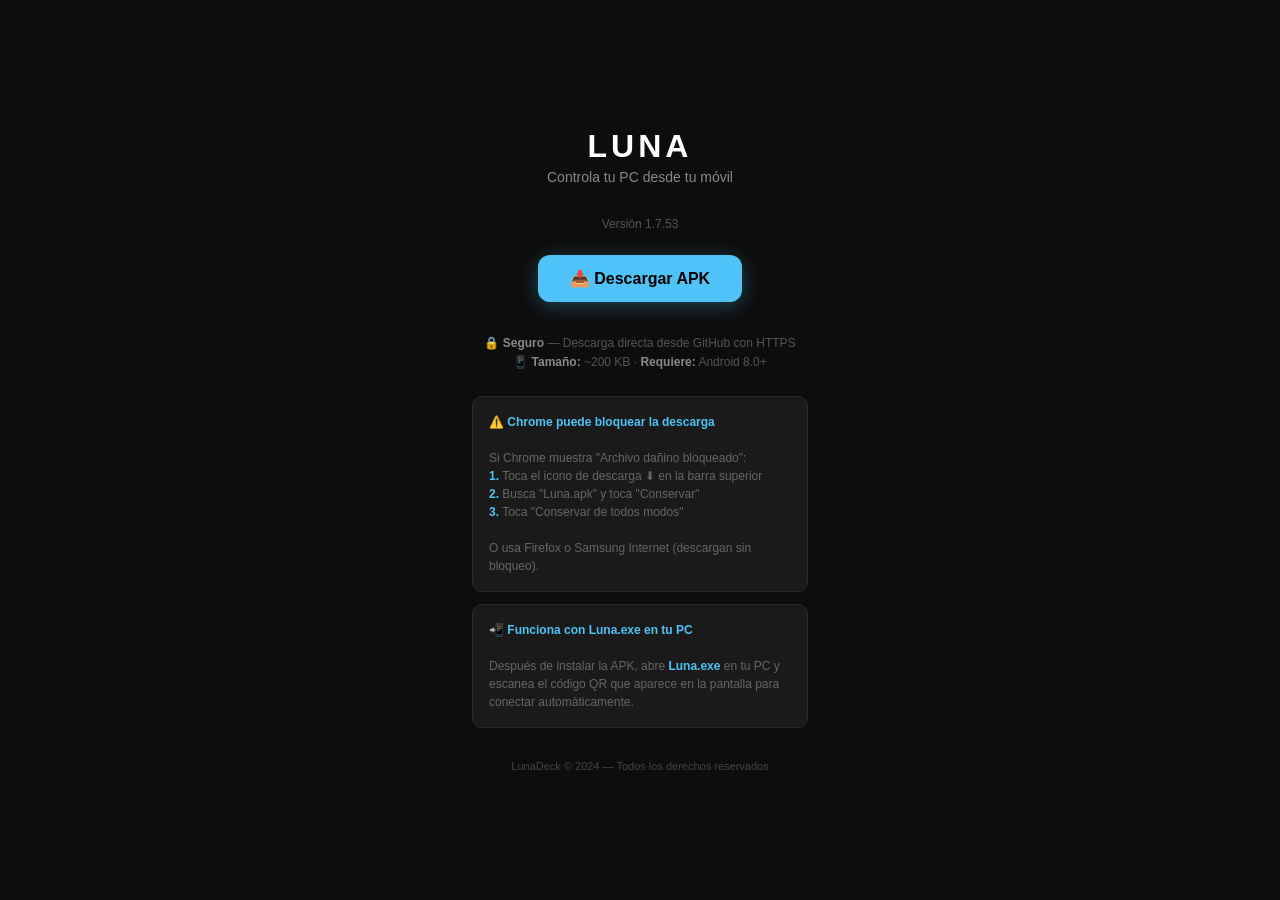
==== index.html @ c41c32d7 "Initial commit - APK v1.7.55" ====
<!DOCTYPE html>
<html lang="es">
<head>
  <meta charset="UTF-8">
  <meta name="viewport" content="width=device-width, initial-scale=1.0">
  <title>Luna APK</title>
  <style>
    *, *::before, *::after { margin:0; padding:0; box-sizing:border-box; }
    html, body {
      height:100%;
      background:#0D0D0D;
      color:#E0E0E0;
      font-family:-apple-system, BlinkMacSystemFont,'Segoe UI',Roboto,sans-serif;
      display:flex; align-items:center; justify-content:center;
    }
    .card {
      text-align:center;
      padding:48px 32px;
      max-width:400px;
      width:100%;
    }
    .logo {
      width:72px; height:72px;
      margin-bottom:16px;
    }
    h1 {
      font-size:32px;
      letter-spacing:4px;
      color:#FFF;
      margin-bottom:4px;
    }
    .sub {
      font-size:14px;
      color:#888;
      margin-bottom:32px;
    }
    .version {
      font-size:12px;
      color:#555;
      margin-bottom:24px;
    }
    .btn {
      display:inline-flex;
      align-items:center;
      gap:10px;
      background:#4FC3F7;
      color:#000;
      font-size:16px;
      font-weight:700;
      padding:14px 32px;
      border:none;
      border-radius:12px;
      cursor:pointer;
      text-decoration:none;
      transition:transform 0.15s;
      box-shadow:0 4px 20px rgba(79,195,247,0.3);
    }
    .btn:active { transform:scale(0.97); }
    .btn:hover { background:#45B0E0; }
    .info {
      margin-top:32px;
      font-size:12px;
      color:#555;
      line-height:1.6;
    }
    .info strong { color:#888; }
    .note {
      margin-top:24px;
      padding:16px;
      background:#1A1A1A;
      border:1px solid #2A2A2A;
      border-radius:10px;
      font-size:12px;
      color:#666;
      line-height:1.5;
      text-align:left;
    }
    .note strong { color:#4FC3F7; }
    .footer {
      margin-top:32px;
      font-size:11px;
      color:#444;
    }
  </style>
</head>
<body>
  <div class="card">
    <h1>LUNA</h1>
    <p class="sub">Controla tu PC desde tu m&oacute;vil</p>
    <p class="version">Versi&oacute;n <span id="apk-version">1.7.53</span></p>

    <a class="btn" id="download-link" href="Luna.apk" target="_blank">
      &#x1F4E5; Descargar APK
    </a>

    <div class="info">
      <strong>&#x1F512; Seguro</strong> &mdash; Descarga directa desde GitHub con HTTPS<br>
      <strong>&#x1F4F1; Tama&ntilde;o:</strong> ~200 KB &middot; <strong>Requiere:</strong> Android 8.0+
    </div>

    <div class="note">
      <strong>&#x26A0;&#xFE0F; Chrome puede bloquear la descarga</strong><br><br>
      Si Chrome muestra &quot;Archivo da&ntilde;ino bloqueado&quot;:<br>
      <strong>1.</strong> Toca el icono de descarga &#x2B07; en la barra superior<br>
      <strong>2.</strong> Busca "Luna.apk" y toca "Conservar"<br>
      <strong>3.</strong> Toca "Conservar de todos modos"<br><br>
      O usa Firefox o Samsung Internet (descargan sin bloqueo).
    </div>

    <div class="note" style="margin-top:12px;">
      <strong>&#x1F4F2; Funciona con Luna.exe en tu PC</strong><br><br>
      Despu&eacute;s de instalar la APK, abre <strong>Luna.exe</strong> en tu PC y escanea el c&oacute;digo QR que aparece en la pantalla para conectar autom&aacute;ticamente.
    </div>

    <p class="footer">LunaDeck &copy; 2024 &mdash; Todos los derechos reservados</p>
  </div>
</body>
</html>
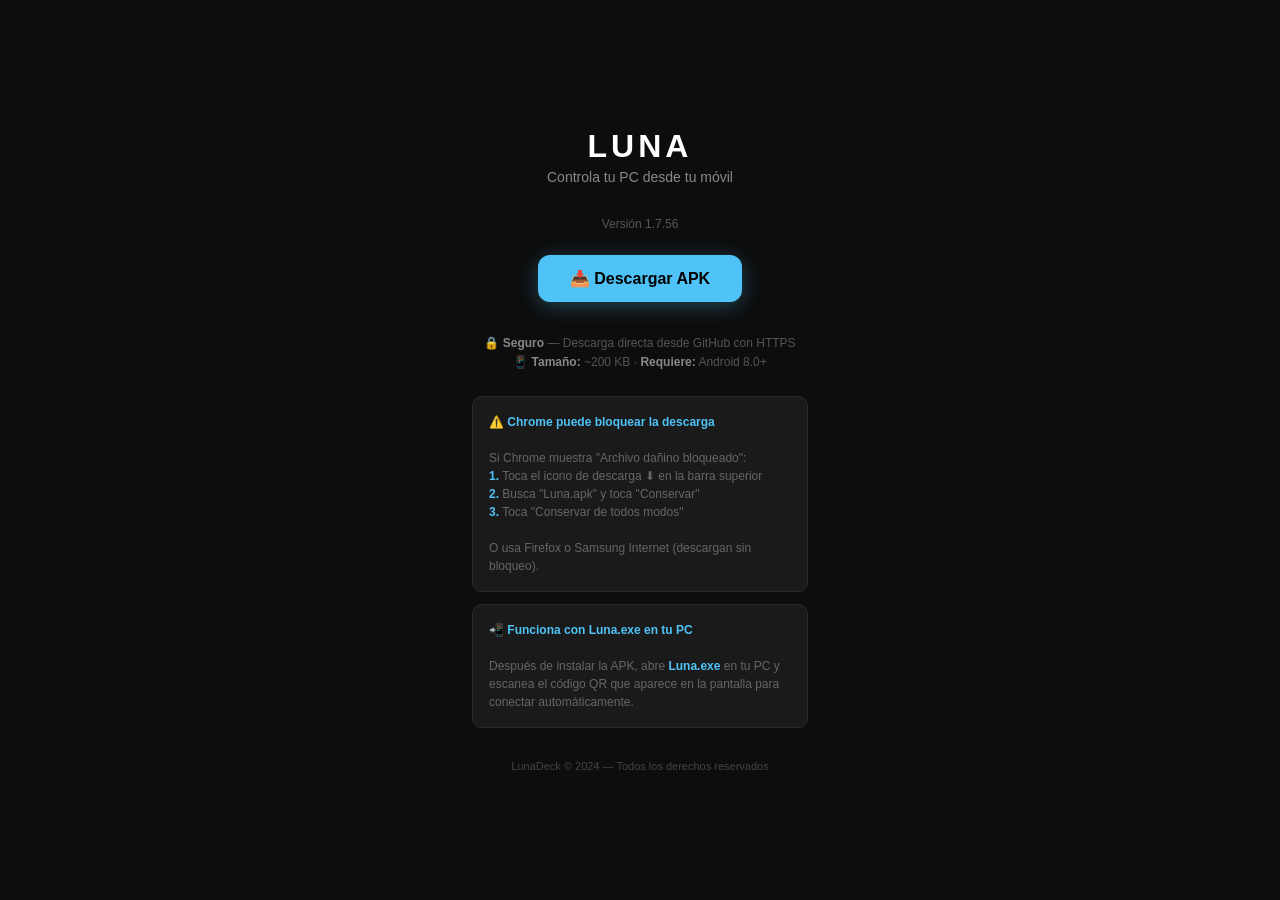
==== commit 8bbd90f1: "APK v1.7.56 - fix theme clash (white text on white bg in dialogs)" ====
--- a/index.html
+++ b/index.html
@@ -87,7 +87,7 @@
   <div class="card">
     <h1>LUNA</h1>
     <p class="sub">Controla tu PC desde tu m&oacute;vil</p>
-    <p class="version">Versi&oacute;n <span id="apk-version">1.7.53</span></p>
+    <p class="version">Versi&oacute;n <span id="apk-version">1.7.56</span></p>
 
     <a class="btn" id="download-link" href="Luna.apk" target="_blank">
       &#x1F4E5; Descargar APK
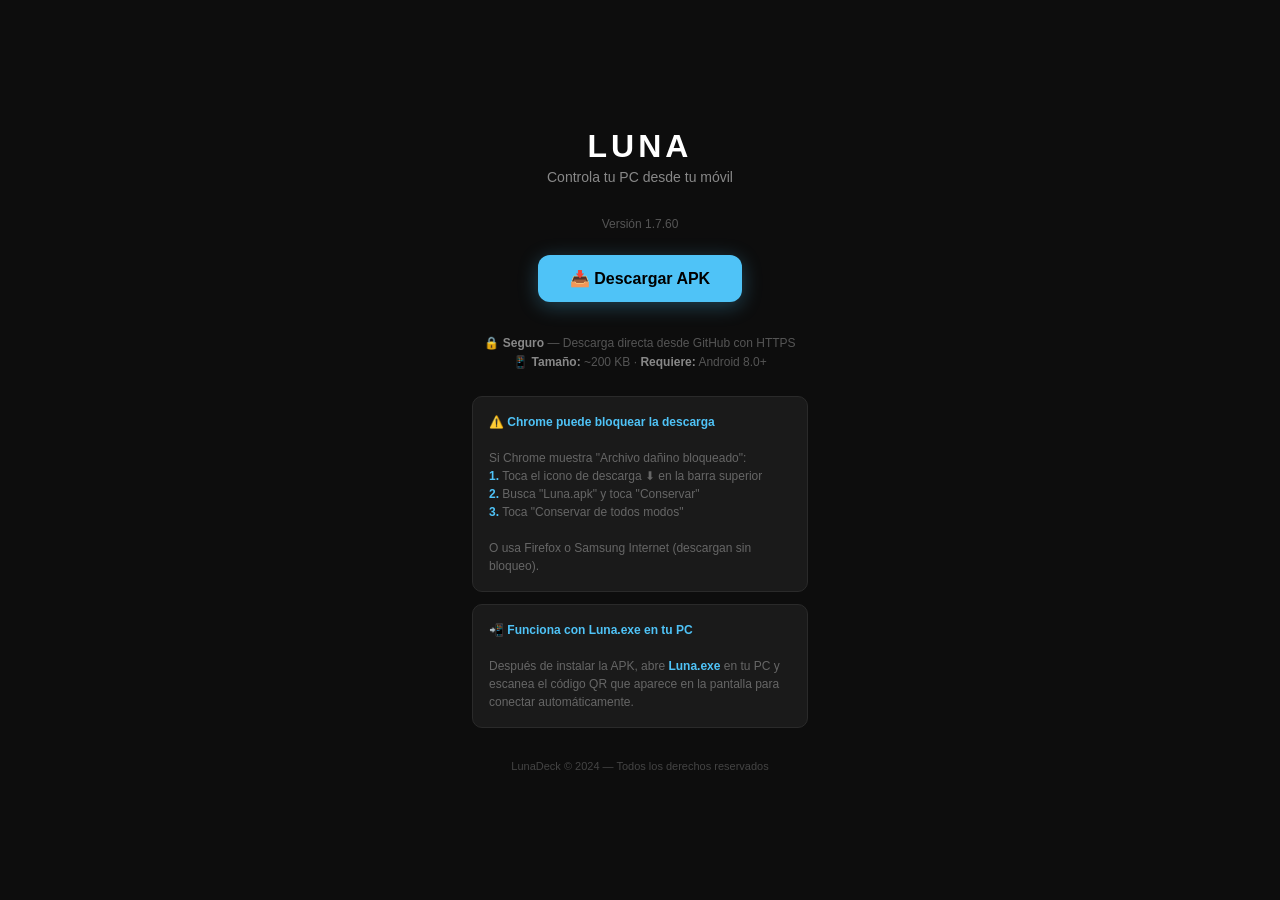
==== commit 0cecf15b: "v1.7.60 - Update system renovation: SHA-256, retry, fallback, force update, new dialog" ====
--- a/index.html
+++ b/index.html
@@ -87,7 +87,7 @@
   <div class="card">
     <h1>LUNA</h1>
     <p class="sub">Controla tu PC desde tu m&oacute;vil</p>
-    <p class="version">Versi&oacute;n <span id="apk-version">1.7.56</span></p>
+    <p class="version">Versi&oacute;n <span id="apk-version">1.7.60</span></p>
 
     <a class="btn" id="download-link" href="Luna.apk" target="_blank">
       &#x1F4E5; Descargar APK
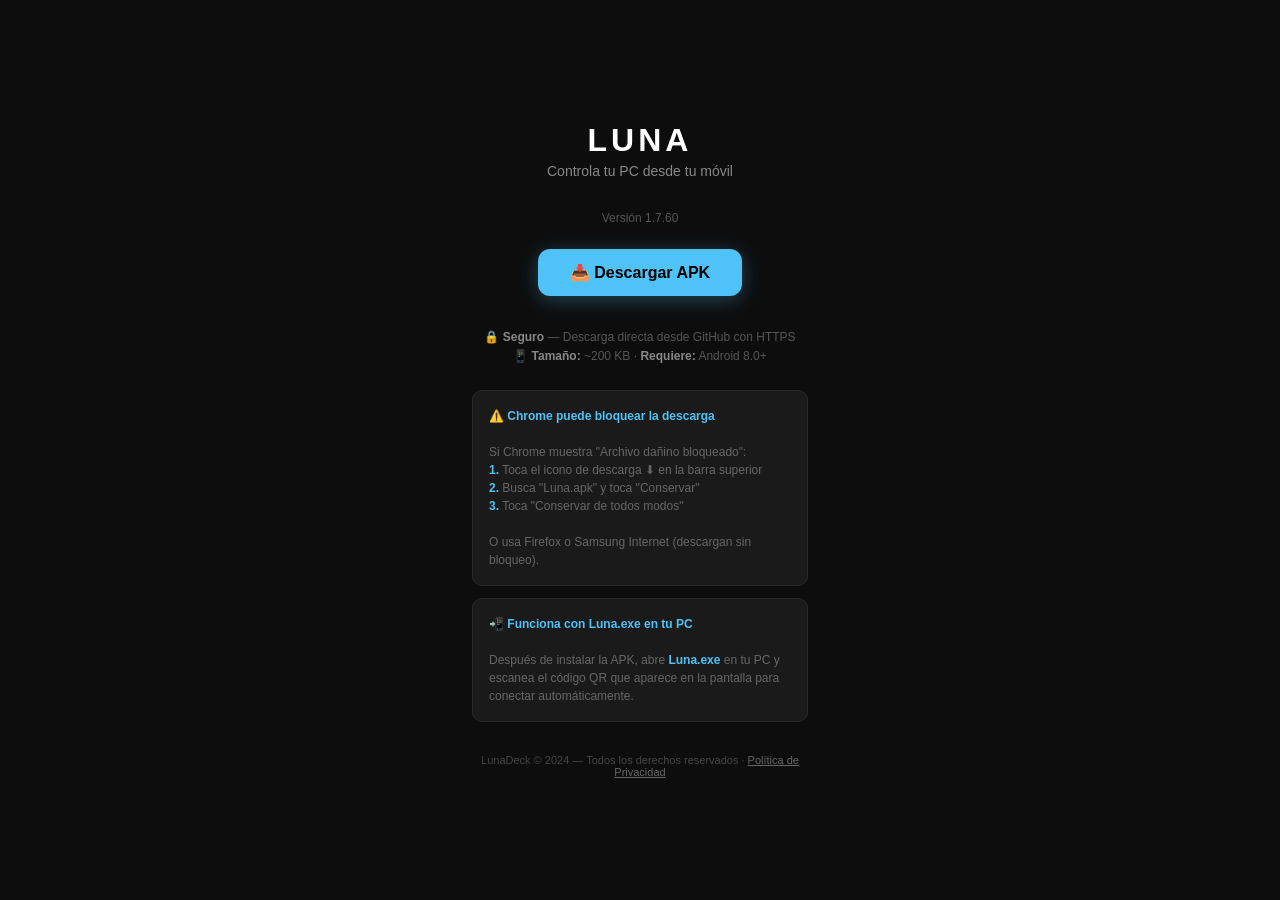
==== commit 09e295cd: "docs: add standalone privacy policy subpage" ====
--- a/index.html
+++ b/index.html
@@ -112,7 +112,7 @@
       Despu&eacute;s de instalar la APK, abre <strong>Luna.exe</strong> en tu PC y escanea el c&oacute;digo QR que aparece en la pantalla para conectar autom&aacute;ticamente.
     </div>
 
-    <p class="footer">LunaDeck &copy; 2024 &mdash; Todos los derechos reservados</p>
+    <p class="footer">LunaDeck &copy; 2024 &mdash; Todos los derechos reservados &middot; <a href="privacidad.html" style="color:#666;text-decoration:underline;">Política de Privacidad</a></p>
   </div>
 </body>
 </html>
